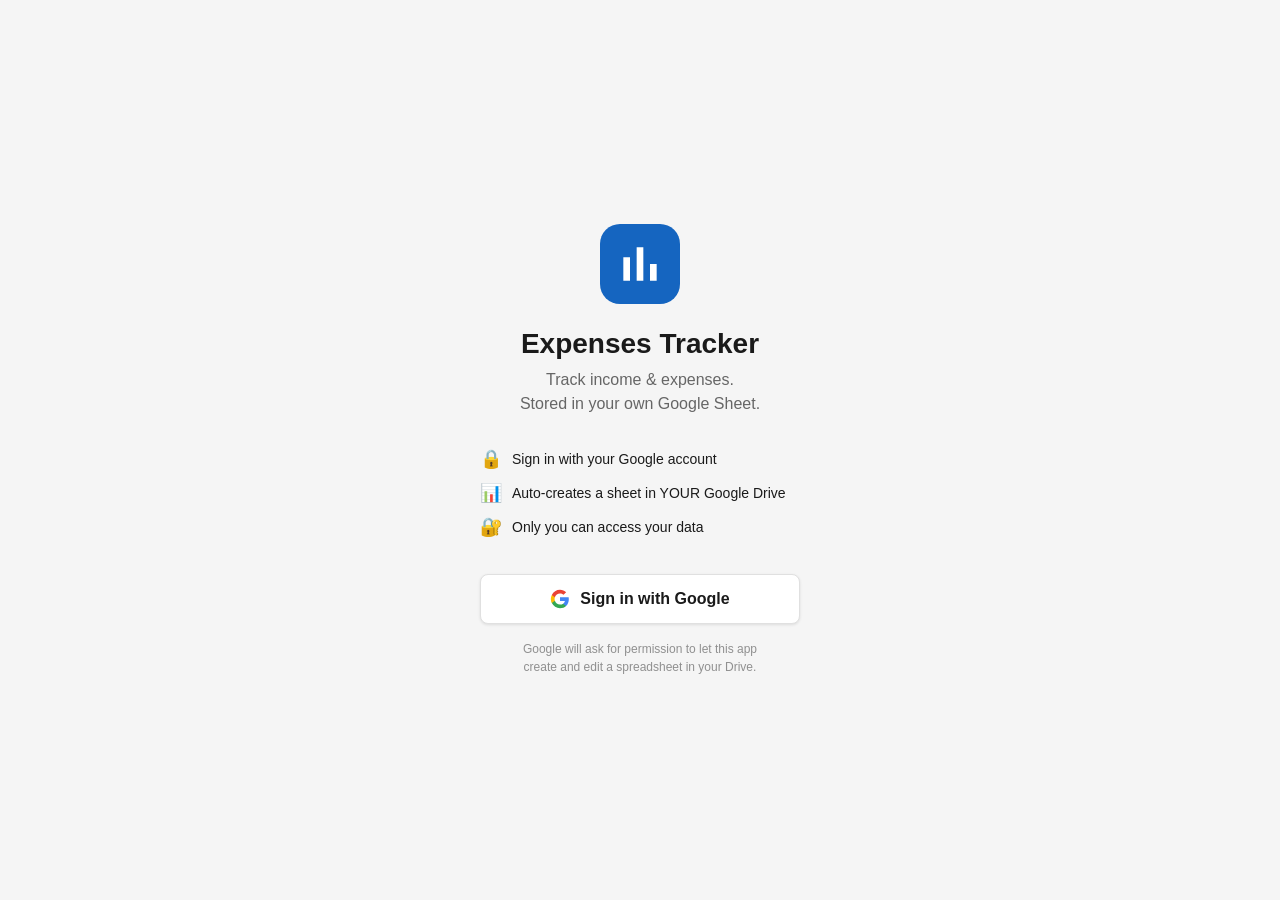
==== index.html @ 3378aeaa "Initial commit: Expenses Tracker PWA Simple PWA to track income/expenses with Google Sign-In. Data s" ====
<!DOCTYPE html>
<html lang="en">
<head>
    <meta charset="UTF-8">
    <meta name="viewport" content="width=device-width, initial-scale=1.0, user-scalable=no, viewport-fit=cover">
    <meta name="theme-color" content="#1565C0">
    <meta name="apple-mobile-web-app-capable" content="yes">
    <meta name="apple-mobile-web-app-status-bar-style" content="black-translucent">
    <title>Expenses Tracker</title>
    <link rel="manifest" href="manifest.json">
    <link rel="icon" href="icon.svg" type="image/svg+xml">
    <link rel="apple-touch-icon" href="icon.svg">
    <link rel="stylesheet" href="style.css">
</head>
<body>

    <!-- Login Screen -->
    <div id="login-screen" class="screen">
        <div class="login-content">
            <svg class="login-icon" viewBox="0 0 48 48" fill="none" xmlns="http://www.w3.org/2000/svg">
                <rect width="48" height="48" rx="12" fill="#1565C0"/>
                <path d="M14 34V20h4v14h-4zm8 0V14h4v20h-4zm8 0V24h4v10h-4z" fill="#fff"/>
            </svg>
            <h1>Expenses Tracker</h1>
            <p>Track income &amp; expenses.<br>Stored in your own Google Sheet.</p>
            <div class="login-features">
                <div class="login-feature">
                    <span class="feature-icon">🔒</span>
                    <span>Sign in with your Google account</span>
                </div>
                <div class="login-feature">
                    <span class="feature-icon">📊</span>
                    <span>Auto-creates a sheet in YOUR Google Drive</span>
                </div>
                <div class="login-feature">
                    <span class="feature-icon">🔐</span>
                    <span>Only you can access your data</span>
                </div>
            </div>
            <button id="btn-sign-in" class="btn btn-google" onclick="handleSignIn()">
                <svg viewBox="0 0 24 24" width="20" height="20">
                    <path d="M22.56 12.25c0-.78-.07-1.53-.2-2.25H12v4.26h5.92a5.06 5.06 0 0 1-2.2 3.32v2.77h3.57c2.08-1.92 3.28-4.74 3.28-8.1z" fill="#4285F4"/>
                    <path d="M12 23c2.97 0 5.46-.98 7.28-2.66l-3.57-2.77c-.98.66-2.23 1.06-3.71 1.06-2.86 0-5.29-1.93-6.16-4.53H2.18v2.84C3.99 20.53 7.7 23 12 23z" fill="#34A853"/>
                    <path d="M5.84 14.09c-.22-.66-.35-1.36-.35-2.09s.13-1.43.35-2.09V7.07H2.18C1.43 8.55 1 10.22 1 12s.43 3.45 1.18 4.93l2.85-2.22.81-.62z" fill="#FBBC05"/>
                    <path d="M12 5.38c1.62 0 3.06.56 4.21 1.64l3.15-3.15C17.45 2.09 14.97 1 12 1 7.7 1 3.99 3.47 2.18 7.07l3.66 2.84c.87-2.6 3.3-4.53 6.16-4.53z" fill="#EA4335"/>
                </svg>
                Sign in with Google
            </button>
            <p class="login-note">Google will ask for permission to let this app<br>create and edit a spreadsheet in your Drive.</p>
        </div>
    </div>

    <!-- Main Screen -->
    <div id="main-screen" class="screen hidden">
        <!-- Header -->
        <header class="header">
            <div class="header-left">
                <h2>Expenses Tracker</h2>
            </div>
            <div class="header-right">
                <button class="icon-btn" onclick="refreshData()" title="Refresh">
                    <svg viewBox="0 0 24 24" width="22" height="22" fill="currentColor">
                        <path d="M17.65 6.35A7.96 7.96 0 0 0 12 4c-4.42 0-7.99 3.58-7.99 8s3.57 8 7.99 8c3.73 0 6.84-2.55 7.73-6h-2.08A5.99 5.99 0 0 1 12 18c-3.31 0-6-2.69-6-6s2.69-6 6-6c1.66 0 3.14.69 4.22 1.78L13 11h7V4l-2.35 2.35z"/>
                    </svg>
                </button>
                <button class="icon-btn" onclick="openSheetLink()" title="Open Google Sheet">
                    <svg viewBox="0 0 24 24" width="22" height="22" fill="currentColor">
                        <path d="M19 19H5V5h7V3H5a2 2 0 0 0-2 2v14a2 2 0 0 0 2 2h14c1.1 0 2-.9 2-2v-7h-2v7zM14 3v2h3.59l-9.83 9.83 1.41 1.41L19 6.41V10h2V3h-7z"/>
                    </svg>
                </button>
                <div class="avatar-menu">
                    <img id="user-avatar" class="avatar" src="" alt="" onclick="toggleMenu()">
                    <div id="user-menu" class="dropdown hidden">
                        <div id="user-name" class="menu-name"></div>
                        <div id="user-email" class="menu-email"></div>
                        <hr>
                        <div class="menu-info">
                            <svg viewBox="0 0 24 24" width="14" height="14" fill="currentColor" style="opacity:0.5">
                                <path d="M19 3H5c-1.1 0-2 .9-2 2v14c0 1.1.9 2 2 2h14c1.1 0 2-.9 2-2V5c0-1.1-.9-2-2-2zm-2 10H7v-2h10v2z"/>
                            </svg>
                            <span>Sheet stored in your Google Drive</span>
                        </div>
                        <button onclick="openSheetLink()">View Google Sheet</button>
                        <hr>
                        <button class="menu-signout" onclick="handleSignOut()">Sign Out</button>
                    </div>
                </div>
            </div>
        </header>

        <!-- Connected Banner -->
        <div id="connected-banner" class="connected-banner hidden">
            <svg viewBox="0 0 24 24" width="16" height="16" fill="currentColor">
                <path d="M9 16.17L4.83 12l-1.42 1.41L9 19 21 7l-1.41-1.41L9 16.17z"/>
            </svg>
            <span id="connected-text">Connected to your Google Sheet</span>
            <button class="banner-link" onclick="openSheetLink()">Open Sheet</button>
        </div>

        <!-- Summary Cards -->
        <div class="summary">
            <div class="card card-income">
                <span class="card-label">Income</span>
                <span id="total-income" class="card-amount">₹0</span>
            </div>
            <div class="card card-expense">
                <span class="card-label">Expenses</span>
                <span id="total-expense" class="card-amount">₹0</span>
            </div>
            <div class="card card-balance">
                <span class="card-label">Balance</span>
                <span id="total-balance" class="card-amount">₹0</span>
            </div>
        </div>

        <!-- Transactions List -->
        <div class="section-header">
            <h3>Recent Transactions</h3>
        </div>
        <div id="transactions-list" class="transactions">
            <div class="empty-state">No transactions yet. Tap + to add one.</div>
        </div>

        <!-- FAB -->
        <button class="fab" onclick="openAddModal()">+</button>
    </div>

    <!-- Add Transaction Modal -->
    <div id="add-modal" class="modal-overlay hidden" onclick="closeModalOnOverlay(event)">
        <div class="modal">
            <div class="modal-header">
                <h3>Add Transaction</h3>
                <button class="icon-btn" onclick="closeAddModal()">&times;</button>
            </div>
            <form id="add-form" onsubmit="handleAddSubmit(event)">
                <div class="toggle-group">
                    <button type="button" class="toggle active" data-type="EXPENSE" onclick="setTransactionType('EXPENSE')">Expense</button>
                    <button type="button" class="toggle" data-type="INCOME" onclick="setTransactionType('INCOME')">Income</button>
                </div>
                <div class="form-group">
                    <label for="category">Category</label>
                    <select id="category" required>
                        <option value="">Select category</option>
                    </select>
                </div>
                <div class="form-group">
                    <label for="amount">Amount (₹)</label>
                    <input type="number" id="amount" placeholder="0.00" min="0.01" step="0.01" required>
                </div>
                <div class="form-group">
                    <label for="description">Description (optional)</label>
                    <input type="text" id="description" placeholder="What was this for?">
                </div>
                <button type="submit" class="btn btn-primary" id="btn-add">Add Transaction</button>
            </form>
        </div>
    </div>

    <!-- Toast -->
    <div id="toast" class="toast hidden"></div>

    <!-- Loading Overlay -->
    <div id="loading" class="loading-overlay hidden">
        <div class="spinner"></div>
    </div>

    <script src="https://accounts.google.com/gsi/client" async defer></script>
    <script src="app.js"></script>
</body>
</html>
---- style.css ----
:root {
    --primary: #1565C0;
    --primary-light: #42A5F5;
    --on-primary: #ffffff;
    --surface: #f5f5f5;
    --surface-card: #ffffff;
    --on-surface: #1a1a1a;
    --on-surface-dim: #666666;
    --green: #2E7D32;
    --green-bg: #E8F5E9;
    --red: #C62828;
    --red-bg: #FFEBEE;
    --blue: #1565C0;
    --blue-bg: #E3F2FD;
    --border: #e0e0e0;
    --shadow: 0 1px 3px rgba(0,0,0,0.1);
    --shadow-lg: 0 4px 12px rgba(0,0,0,0.12);
    --radius: 12px;
    --radius-sm: 8px;
}

@media (prefers-color-scheme: dark) {
    :root {
        --primary: #90CAF9;
        --primary-light: #42A5F5;
        --on-primary: #0D3B66;
        --surface: #121212;
        --surface-card: #1e1e1e;
        --on-surface: #e0e0e0;
        --on-surface-dim: #999999;
        --green: #81C784;
        --green-bg: #1B3A1D;
        --red: #EF9A9A;
        --red-bg: #3A1B1B;
        --blue: #90CAF9;
        --blue-bg: #1B2B3A;
        --border: #333333;
        --shadow: 0 1px 3px rgba(0,0,0,0.3);
        --shadow-lg: 0 4px 12px rgba(0,0,0,0.4);
    }
}

* {
    margin: 0;
    padding: 0;
    box-sizing: border-box;
    -webkit-tap-highlight-color: transparent;
}

body {
    font-family: -apple-system, BlinkMacSystemFont, 'Segoe UI', Roboto, sans-serif;
    background: var(--surface);
    color: var(--on-surface);
    min-height: 100dvh;
    overscroll-behavior: none;
}

.hidden { display: none !important; }

/* Login Screen */
.screen { min-height: 100dvh; }

.login-content {
    display: flex;
    flex-direction: column;
    align-items: center;
    justify-content: center;
    min-height: 100dvh;
    padding: 32px;
    text-align: center;
}

.login-icon {
    width: 80px;
    height: 80px;
    margin-bottom: 24px;
}

.login-content h1 {
    font-size: 28px;
    font-weight: 700;
    margin-bottom: 8px;
}

.login-content p {
    font-size: 16px;
    color: var(--on-surface-dim);
    line-height: 1.5;
    margin-bottom: 32px;
}

.login-features {
    display: flex;
    flex-direction: column;
    gap: 12px;
    margin-bottom: 36px;
    width: 100%;
    max-width: 320px;
}

.login-feature {
    display: flex;
    align-items: center;
    gap: 10px;
    font-size: 14px;
    color: var(--on-surface);
    text-align: left;
}

.feature-icon {
    font-size: 18px;
    flex-shrink: 0;
}

.login-note {
    font-size: 12px !important;
    color: var(--on-surface-dim) !important;
    margin-top: 16px !important;
    margin-bottom: 0 !important;
    opacity: 0.7;
}

/* Buttons */
.btn {
    display: inline-flex;
    align-items: center;
    justify-content: center;
    gap: 10px;
    padding: 14px 24px;
    border: none;
    border-radius: var(--radius-sm);
    font-size: 16px;
    font-weight: 600;
    cursor: pointer;
    width: 100%;
    transition: opacity 0.2s, transform 0.1s;
}

.btn:active { transform: scale(0.98); }

.btn-google {
    background: var(--surface-card);
    color: var(--on-surface);
    border: 1px solid var(--border);
    box-shadow: var(--shadow);
    max-width: 320px;
}

.btn-primary {
    background: var(--primary);
    color: var(--on-primary);
}

.icon-btn {
    background: none;
    border: none;
    color: var(--on-surface-dim);
    cursor: pointer;
    padding: 8px;
    border-radius: 50%;
    display: flex;
    align-items: center;
    justify-content: center;
    font-size: 22px;
    line-height: 1;
    transition: background 0.2s;
}

.icon-btn:hover { background: rgba(0,0,0,0.05); }

/* Header */
.header {
    position: sticky;
    top: 0;
    z-index: 10;
    display: flex;
    align-items: center;
    justify-content: space-between;
    padding: 12px 16px;
    padding-top: max(12px, env(safe-area-inset-top));
    background: var(--primary);
    color: var(--on-primary);
}

.header h2 {
    font-size: 20px;
    font-weight: 700;
}

.header .icon-btn { color: var(--on-primary); }

.header-right {
    display: flex;
    align-items: center;
    gap: 4px;
}

.avatar {
    width: 32px;
    height: 32px;
    border-radius: 50%;
    cursor: pointer;
    border: 2px solid rgba(255,255,255,0.5);
}

.avatar-menu { position: relative; }

.dropdown {
    position: absolute;
    top: 44px;
    right: 0;
    background: var(--surface-card);
    border-radius: var(--radius-sm);
    box-shadow: var(--shadow-lg);
    min-width: 200px;
    padding: 12px 16px;
    z-index: 20;
    color: var(--on-surface);
}

.dropdown .menu-name {
    font-weight: 600;
    font-size: 14px;
}

.dropdown .menu-email {
    font-size: 12px;
    color: var(--on-surface-dim);
}

.dropdown hr {
    border: none;
    border-top: 1px solid var(--border);
    margin: 10px 0;
}

.dropdown button {
    background: none;
    border: none;
    color: var(--primary);
    font-size: 14px;
    font-weight: 600;
    cursor: pointer;
    padding: 4px 0;
    width: 100%;
    text-align: left;
}

.dropdown .menu-signout {
    color: var(--red);
}

.menu-info {
    display: flex;
    align-items: center;
    gap: 6px;
    font-size: 12px;
    color: var(--on-surface-dim);
    margin-bottom: 6px;
}

/* Connected Banner */
.connected-banner {
    display: flex;
    align-items: center;
    gap: 8px;
    padding: 10px 16px;
    background: var(--green-bg);
    color: var(--green);
    font-size: 13px;
    font-weight: 500;
}

.connected-banner svg {
    flex-shrink: 0;
}

.connected-banner span {
    flex: 1;
}

.banner-link {
    background: none;
    border: none;
    color: var(--green);
    font-weight: 700;
    font-size: 13px;
    cursor: pointer;
    text-decoration: underline;
    padding: 0;
    flex-shrink: 0;
}

/* Summary Cards */
.summary {
    display: grid;
    grid-template-columns: 1fr 1fr 1fr;
    gap: 10px;
    padding: 16px;
}

.card {
    background: var(--surface-card);
    border-radius: var(--radius);
    padding: 14px 12px;
    box-shadow: var(--shadow);
    display: flex;
    flex-direction: column;
    gap: 4px;
}

.card-label {
    font-size: 11px;
    font-weight: 600;
    text-transform: uppercase;
    letter-spacing: 0.5px;
}

.card-amount {
    font-size: 16px;
    font-weight: 700;
}

.card-income .card-label { color: var(--green); }
.card-income .card-amount { color: var(--green); }
.card-income { border-left: 3px solid var(--green); }

.card-expense .card-label { color: var(--red); }
.card-expense .card-amount { color: var(--red); }
.card-expense { border-left: 3px solid var(--red); }

.card-balance .card-label { color: var(--blue); }
.card-balance .card-amount { color: var(--blue); }
.card-balance { border-left: 3px solid var(--blue); }

/* Section Header */
.section-header {
    padding: 8px 16px;
    display: flex;
    align-items: center;
    justify-content: space-between;
}

.section-header h3 {
    font-size: 16px;
    font-weight: 600;
}

/* Transactions List */
.transactions {
    padding: 0 16px 100px;
    display: flex;
    flex-direction: column;
    gap: 8px;
}

.empty-state {
    text-align: center;
    padding: 48px 16px;
    color: var(--on-surface-dim);
    font-size: 15px;
}

.tx-item {
    display: flex;
    align-items: center;
    gap: 12px;
    background: var(--surface-card);
    border-radius: var(--radius-sm);
    padding: 14px;
    box-shadow: var(--shadow);
}

.tx-icon {
    width: 40px;
    height: 40px;
    border-radius: 10px;
    display: flex;
    align-items: center;
    justify-content: center;
    font-size: 18px;
    flex-shrink: 0;
}

.tx-icon.income { background: var(--green-bg); }
.tx-icon.expense { background: var(--red-bg); }

.tx-details {
    flex: 1;
    min-width: 0;
}

.tx-category {
    font-size: 15px;
    font-weight: 600;
    white-space: nowrap;
    overflow: hidden;
    text-overflow: ellipsis;
}

.tx-desc {
    font-size: 12px;
    color: var(--on-surface-dim);
    white-space: nowrap;
    overflow: hidden;
    text-overflow: ellipsis;
}

.tx-right {
    text-align: right;
    flex-shrink: 0;
}

.tx-amount {
    font-size: 15px;
    font-weight: 700;
}

.tx-amount.income { color: var(--green); }
.tx-amount.expense { color: var(--red); }

.tx-date {
    font-size: 11px;
    color: var(--on-surface-dim);
}

/* FAB */
.fab {
    position: fixed;
    bottom: max(24px, env(safe-area-inset-bottom, 24px));
    right: 20px;
    width: 56px;
    height: 56px;
    border-radius: 16px;
    background: var(--primary);
    color: var(--on-primary);
    border: none;
    font-size: 28px;
    font-weight: 300;
    cursor: pointer;
    box-shadow: 0 4px 16px rgba(21, 101, 192, 0.4);
    display: flex;
    align-items: center;
    justify-content: center;
    transition: transform 0.2s;
    z-index: 5;
}

.fab:active { transform: scale(0.92); }

/* Modal */
.modal-overlay {
    position: fixed;
    inset: 0;
    background: rgba(0,0,0,0.4);
    z-index: 50;
    display: flex;
    align-items: flex-end;
    justify-content: center;
    animation: fadeIn 0.2s ease;
}

.modal {
    background: var(--surface-card);
    border-radius: 20px 20px 0 0;
    padding: 20px;
    padding-bottom: max(20px, env(safe-area-inset-bottom));
    width: 100%;
    max-width: 480px;
    max-height: 90dvh;
    overflow-y: auto;
    animation: slideUp 0.3s ease;
}

.modal-header {
    display: flex;
    align-items: center;
    justify-content: space-between;
    margin-bottom: 20px;
}

.modal-header h3 {
    font-size: 20px;
    font-weight: 700;
}

.toggle-group {
    display: flex;
    gap: 0;
    background: var(--surface);
    border-radius: var(--radius-sm);
    padding: 4px;
    margin-bottom: 16px;
}

.toggle {
    flex: 1;
    padding: 10px;
    border: none;
    border-radius: 6px;
    font-size: 14px;
    font-weight: 600;
    cursor: pointer;
    background: transparent;
    color: var(--on-surface-dim);
    transition: all 0.2s;
}

.toggle.active {
    background: var(--surface-card);
    color: var(--on-surface);
    box-shadow: var(--shadow);
}

.form-group {
    margin-bottom: 16px;
}

.form-group label {
    display: block;
    font-size: 13px;
    font-weight: 600;
    color: var(--on-surface-dim);
    margin-bottom: 6px;
}

.form-group input,
.form-group select {
    width: 100%;
    padding: 12px 14px;
    border: 1px solid var(--border);
    border-radius: var(--radius-sm);
    font-size: 16px;
    background: var(--surface);
    color: var(--on-surface);
    outline: none;
    transition: border-color 0.2s;
    -webkit-appearance: none;
}

.form-group input:focus,
.form-group select:focus {
    border-color: var(--primary);
}

.form-group select {
    background-image: url("data:image/svg+xml,%3Csvg xmlns='http://www.w3.org/2000/svg' width='12' height='12' viewBox='0 0 24 24' fill='%23666'%3E%3Cpath d='M7 10l5 5 5-5z'/%3E%3C/svg%3E");
    background-repeat: no-repeat;
    background-position: right 12px center;
    padding-right: 36px;
}

#add-form .btn {
    margin-top: 8px;
}

/* Toast */
.toast {
    position: fixed;
    bottom: max(96px, calc(env(safe-area-inset-bottom) + 96px));
    left: 50%;
    transform: translateX(-50%);
    padding: 12px 24px;
    border-radius: 24px;
    font-size: 14px;
    font-weight: 500;
    z-index: 100;
    animation: fadeIn 0.3s ease;
    max-width: calc(100vw - 32px);
    text-align: center;
}

.toast.success {
    background: var(--green);
    color: white;
}

.toast.error {
    background: var(--red);
    color: white;
}

/* Loading */
.loading-overlay {
    position: fixed;
    inset: 0;
    background: rgba(0,0,0,0.2);
    z-index: 200;
    display: flex;
    align-items: center;
    justify-content: center;
}

.spinner {
    width: 40px;
    height: 40px;
    border: 3px solid rgba(255,255,255,0.3);
    border-top-color: var(--primary);
    border-radius: 50%;
    animation: spin 0.7s linear infinite;
}

/* Animations */
@keyframes fadeIn {
    from { opacity: 0; }
    to { opacity: 1; }
}

@keyframes slideUp {
    from { transform: translateY(100%); }
    to { transform: translateY(0); }
}

@keyframes spin {
    to { transform: rotate(360deg); }
}

/* Tablet / Desktop */
@media (min-width: 600px) {
    .summary {
        max-width: 600px;
        margin: 0 auto;
    }
    .transactions {
        max-width: 600px;
        margin: 0 auto;
        padding-bottom: 100px;
    }
    .section-header {
        max-width: 600px;
        margin: 0 auto;
    }
    .modal {
        border-radius: 20px;
        margin-bottom: 20px;
    }
    .modal-overlay {
        align-items: center;
    }
}
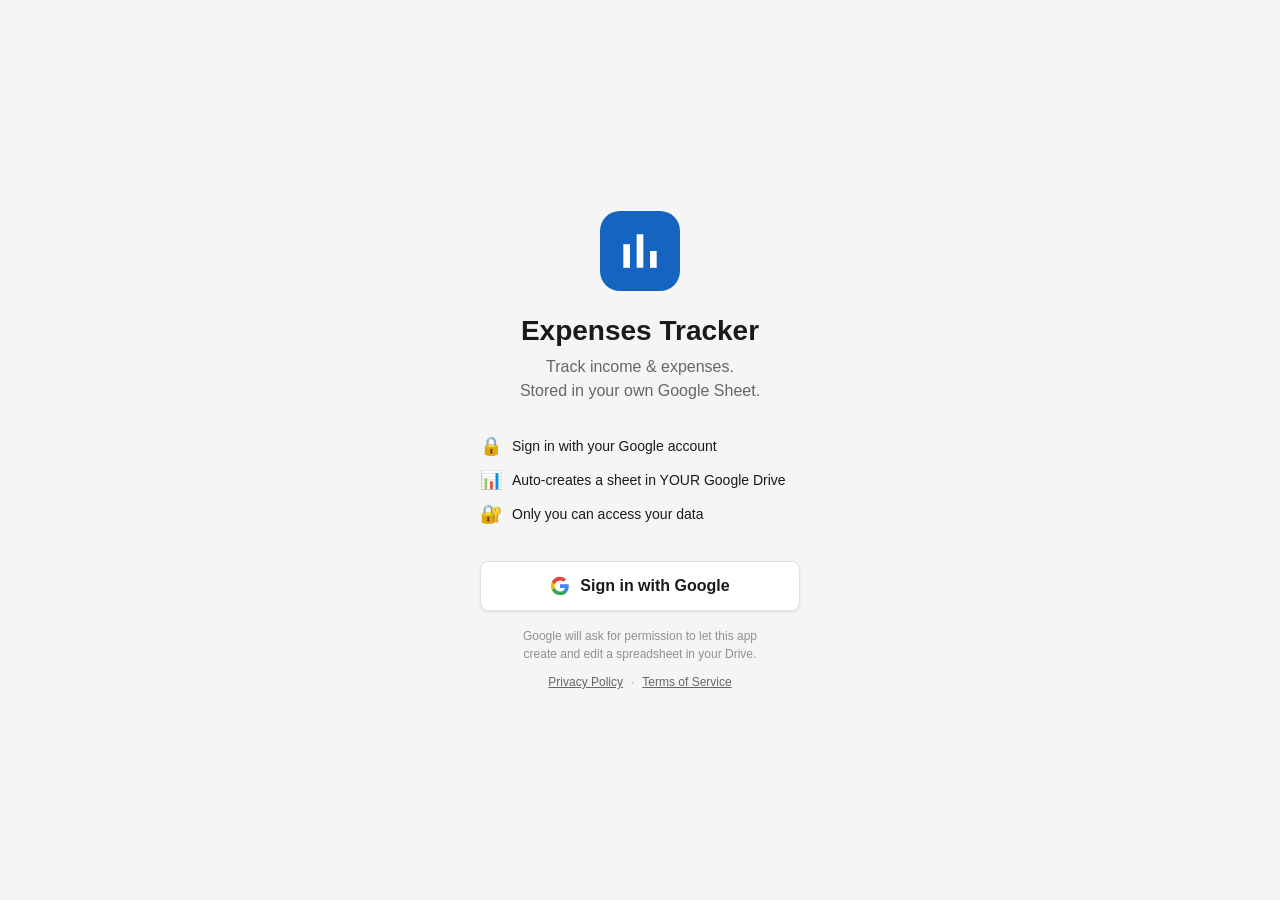
==== commit f14e507e: "Add privacy policy and terms links to homepage Made-with: Cursor" ====
--- a/index.html
+++ b/index.html
@@ -47,6 +47,11 @@
                 Sign in with Google
             </button>
             <p class="login-note">Google will ask for permission to let this app<br>create and edit a spreadsheet in your Drive.</p>
+            <div class="login-links">
+                <a href="privacy.html">Privacy Policy</a>
+                <span>&middot;</span>
+                <a href="terms.html">Terms of Service</a>
+            </div>
         </div>
     </div>
 
--- a/style.css
+++ b/style.css
@@ -118,6 +118,24 @@
     margin-top: 16px !important;
     margin-bottom: 0 !important;
     opacity: 0.7;
+}
+
+.login-links {
+    margin-top: 12px;
+    display: flex;
+    gap: 8px;
+    align-items: center;
+    font-size: 12px;
+}
+
+.login-links a {
+    color: var(--on-surface-dim);
+    text-decoration: underline;
+}
+
+.login-links span {
+    color: var(--on-surface-dim);
+    opacity: 0.5;
 }
 
 /* Buttons */
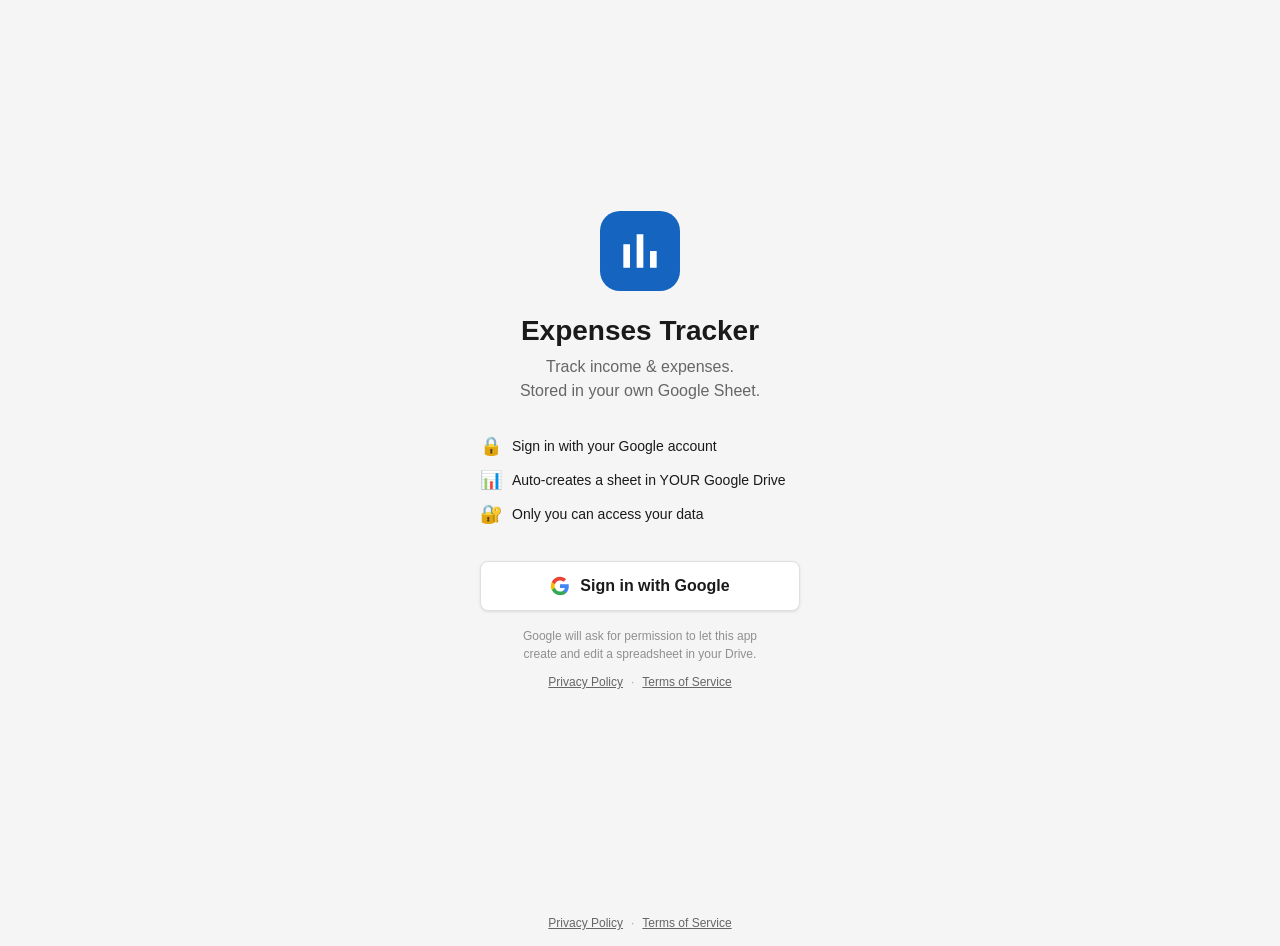
==== commit 98d4c501: "Use absolute URLs for privacy policy and terms links Made-with: Cursor" ====
--- a/index.html
+++ b/index.html
@@ -48,9 +48,9 @@
             </button>
             <p class="login-note">Google will ask for permission to let this app<br>create and edit a spreadsheet in your Drive.</p>
             <div class="login-links">
-                <a href="privacy.html">Privacy Policy</a>
+                <a href="https://manishsingh7163.github.io/expenses-tracker/privacy.html">Privacy Policy</a>
                 <span>&middot;</span>
-                <a href="terms.html">Terms of Service</a>
+                <a href="https://manishsingh7163.github.io/expenses-tracker/terms.html">Terms of Service</a>
             </div>
         </div>
     </div>
@@ -161,6 +161,13 @@
         </div>
     </div>
 
+    <!-- Footer -->
+    <footer class="app-footer">
+        <a href="https://manishsingh7163.github.io/expenses-tracker/privacy.html">Privacy Policy</a>
+        <span>&middot;</span>
+        <a href="https://manishsingh7163.github.io/expenses-tracker/terms.html">Terms of Service</a>
+    </footer>
+
     <!-- Toast -->
     <div id="toast" class="toast hidden"></div>
 
--- a/style.css
+++ b/style.css
@@ -616,6 +616,27 @@
     border-top-color: var(--primary);
     border-radius: 50%;
     animation: spin 0.7s linear infinite;
+}
+
+/* Footer */
+.app-footer {
+    text-align: center;
+    padding: 16px;
+    font-size: 12px;
+    color: var(--on-surface-dim);
+    display: flex;
+    justify-content: center;
+    align-items: center;
+    gap: 8px;
+}
+
+.app-footer a {
+    color: var(--on-surface-dim);
+    text-decoration: underline;
+}
+
+.app-footer span {
+    opacity: 0.5;
 }
 
 /* Animations */
